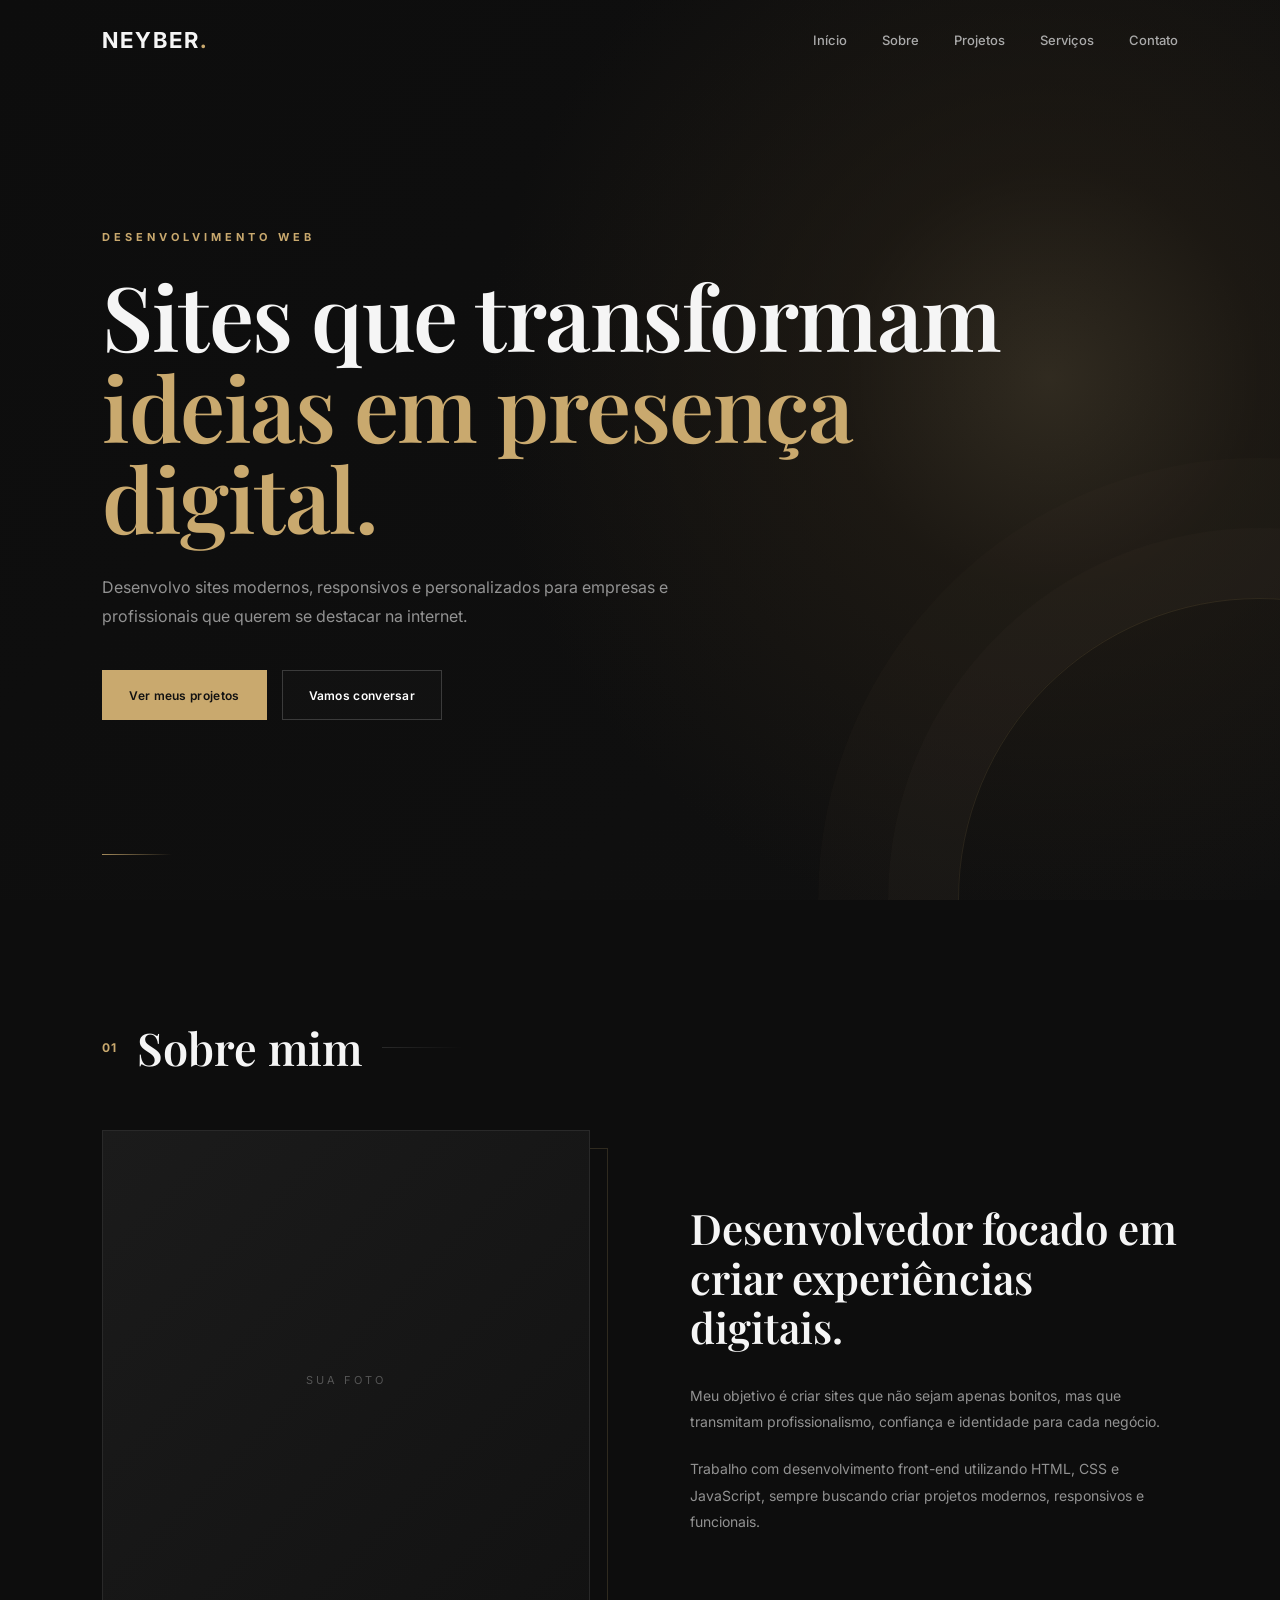
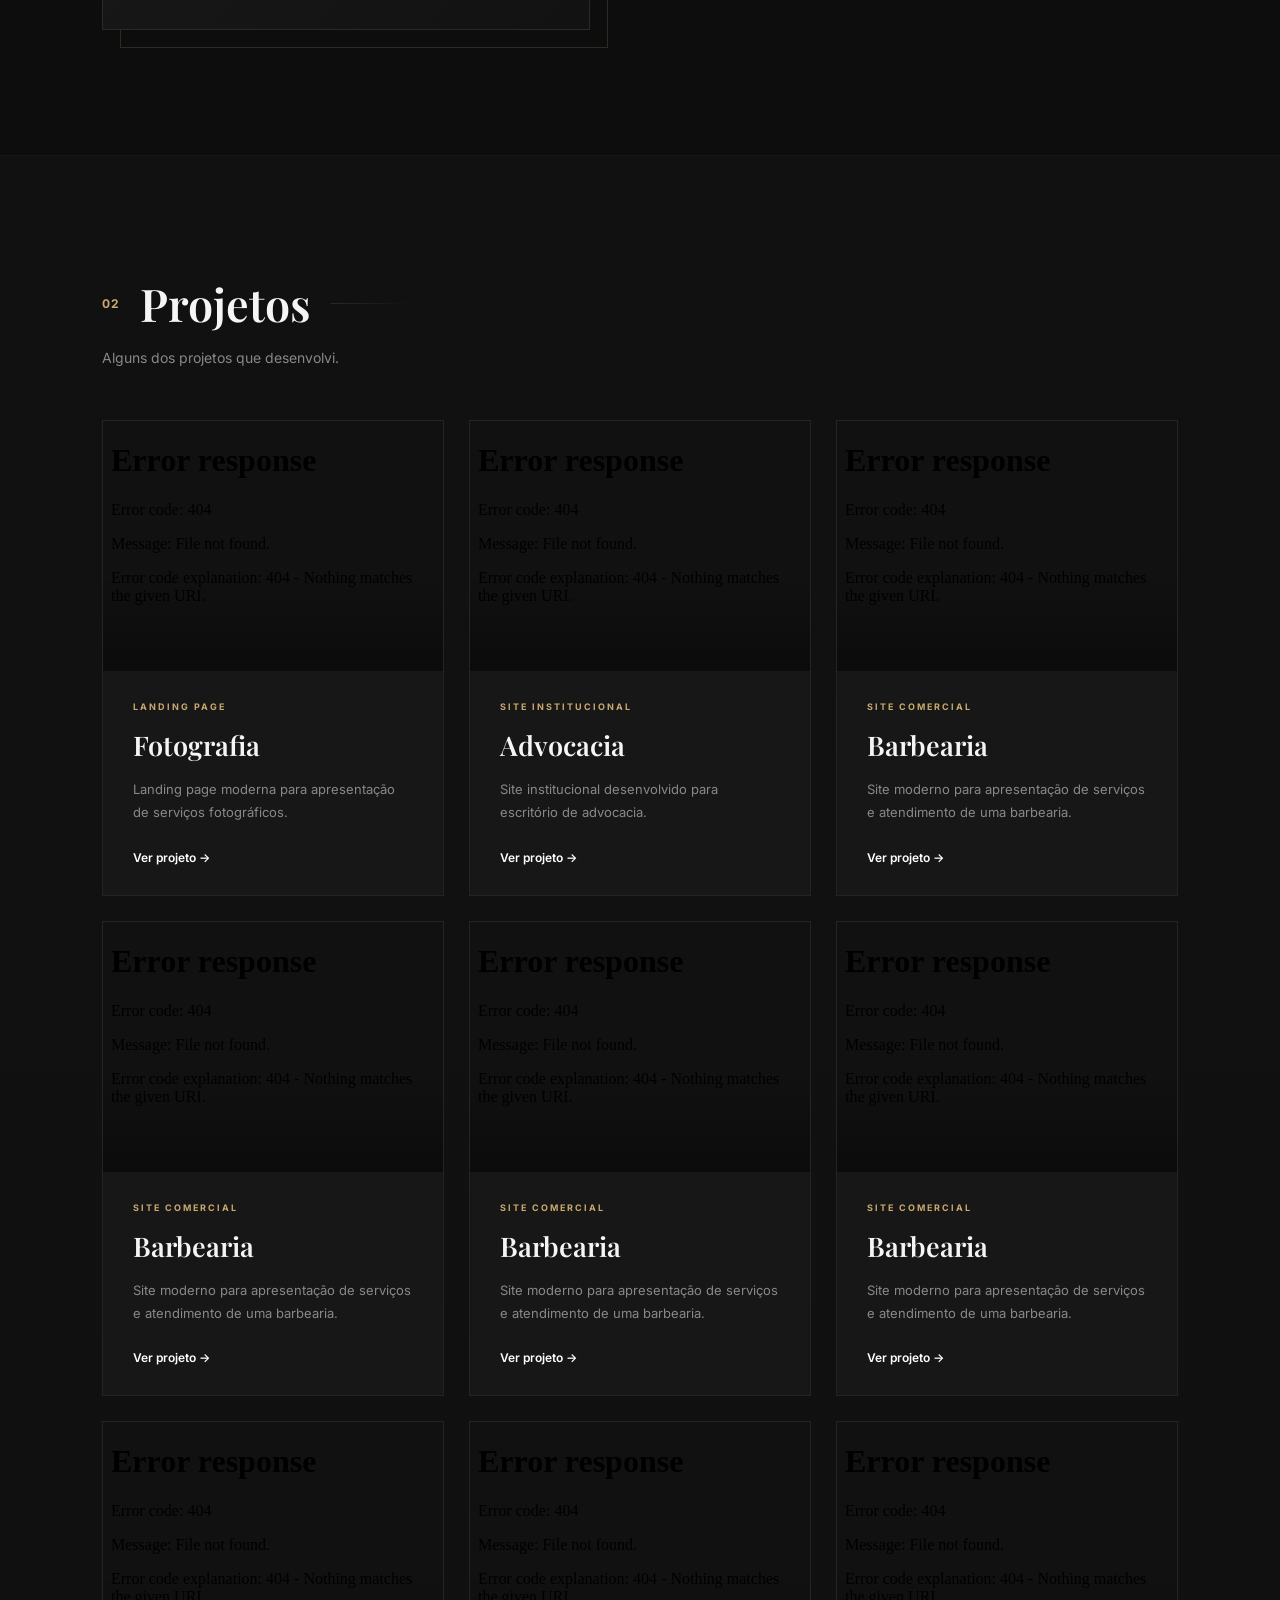
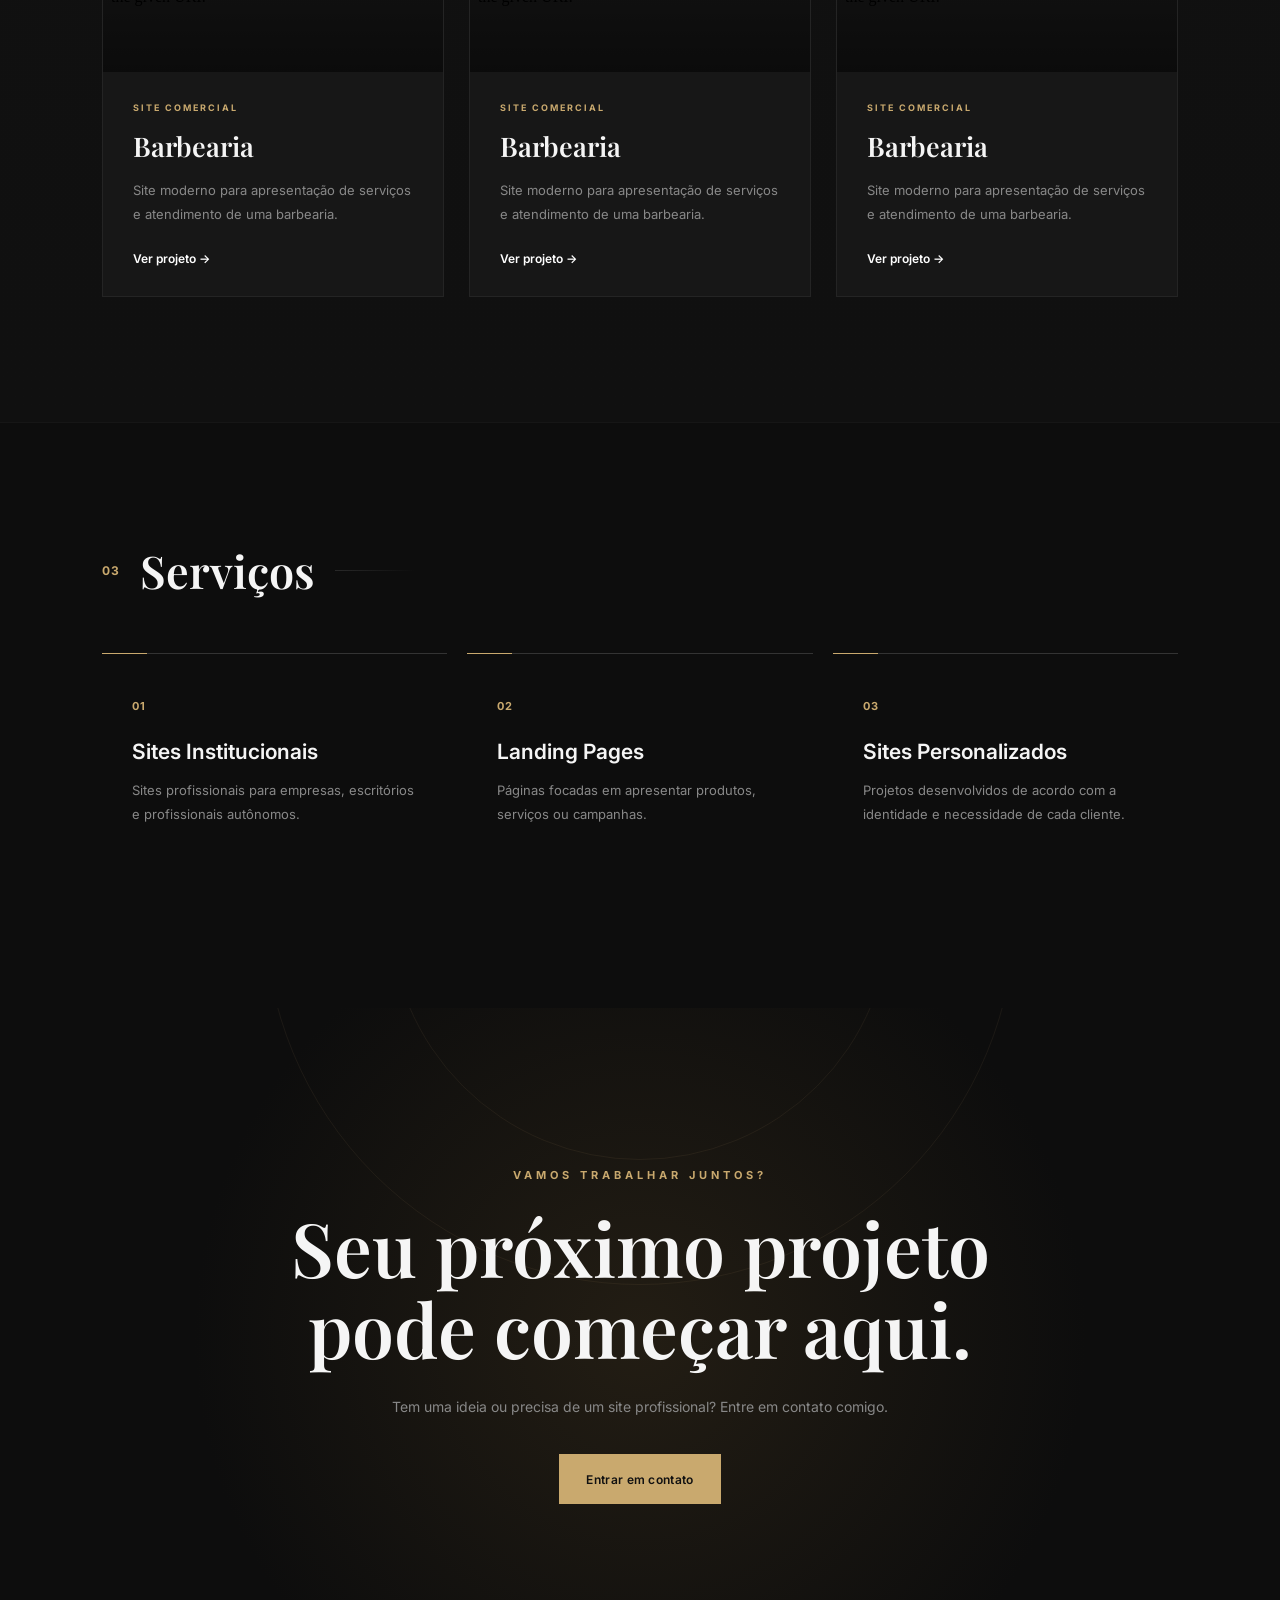
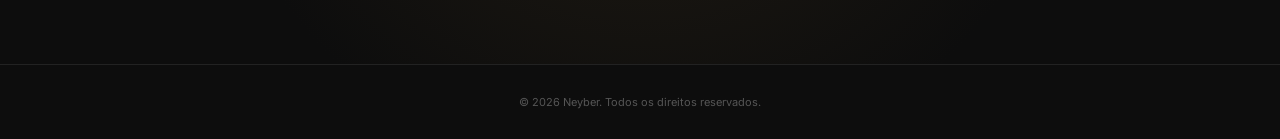
==== index.html @ 9027079f "Add files via upload" ====
<!DOCTYPE html>
<html lang="pt-BR">

<head>
    <meta charset="UTF-8">
    <meta name="viewport" content="width=device-width, initial-scale=1.0">

    <title>Neyber | Desenvolvimento Web</title>

    <link rel="stylesheet" href="style.css">
</head>

<body>

    <!-- HEADER -->
    <header>
        <div class="logo">
            NEYBER<span>.</span>
        </div>

        <nav>
            <a href="#inicio">Início</a>
            <a href="#sobre">Sobre</a>
            <a href="#projetos">Projetos</a>
            <a href="#servicos">Serviços</a>
            <a href="#contato">Contato</a>
        </nav>
    </header>


    <!-- HERO -->
    <section id="inicio" class="hero">

        <div class="hero-content">

            <p class="tag">DESENVOLVIMENTO WEB</p>

            <h1>
                Sites que transformam
                <span>ideias em presença digital.</span>
            </h1>

            <p class="description">
                Desenvolvo sites modernos, responsivos e personalizados
                para empresas e profissionais que querem se destacar na internet.
            </p>

            <div class="hero-buttons">
                <a href="#projetos" class="btn primary">
                    Ver meus projetos
                </a>

                <a href="#contato" class="btn secondary">
                    Vamos conversar
                </a>
            </div>

        </div>

    </section>


    <!-- SOBRE -->
    <section id="sobre" class="section">

        <div class="section-title">
            <span>01</span>
            <h2>Sobre mim</h2>
        </div>

        <div class="about">

            <div class="about-image">
                <div class="image-placeholder">
                    SUA FOTO
                </div>
            </div>

            <div class="about-content">

                <h3>
                    Desenvolvedor focado em criar
                    experiências digitais.
                </h3>

                <p>
                    Meu objetivo é criar sites que não sejam apenas bonitos,
                    mas que transmitam profissionalismo, confiança e identidade
                    para cada negócio.
                </p>

                <p>
                    Trabalho com desenvolvimento front-end utilizando
                    HTML, CSS e JavaScript, sempre buscando criar projetos
                    modernos, responsivos e funcionais.
                </p>

            </div>

        </div>

    </section>


    <!-- PROJETOS -->
    <section id="projetos" class="section projects-section">

        <div class="section-title">
            <span>02</span>
            <h2>Projetos</h2>
        </div>

        <p class="section-description">
            Alguns dos projetos que desenvolvi.
        </p>

        <div class="projects">

            <article class="project-card">

                <div class="project-image">
                    <iframe src="Modelos/Fotografia - Basico (com video)/index.html" width="100%" height="100%"
                        frameborder="0"></iframe>
                </div>

                <div class="project-info">
                    <span>LANDING PAGE</span>

                    <h3>Fotografia</h3>

                    <p>
                        Landing page moderna para apresentação
                        de serviços fotográficos.
                    </p>

                    <a href="Modelos/Fotografia - Basico (com video)/index.html" target="_blank" class="project-link">
                        Ver projeto →
                    </a>
                </div>

            </article>


            <article class="project-card">

                <div class="project-image">
                    <iframe src="Projetos/BBS Advocacia/index.html" width="100%" height="100%" frameborder="0"></iframe>
                </div>

                <div class="project-info">
                    <span>SITE INSTITUCIONAL</span>

                    <h3>Advocacia</h3>

                    <p>
                        Site institucional desenvolvido para
                        escritório de advocacia.
                    </p>

                    <a href="Projetos/BBS Advocacia/index.html" target="_blank" class="project-link">
                        Ver projeto →
                    </a>
                </div>

            </article>


            <article class="project-card">

                <div class="project-image">
                    <iframe src="Modelos/Barbearia Fila - Avancado/index.html" width="100%" height="100%"
                        frameborder="0"></iframe>
                </div>

                <div class="project-info">
                    <span>SITE COMERCIAL</span>

                    <h3>Barbearia</h3>

                    <p>
                        Site moderno para apresentação de serviços
                        e atendimento de uma barbearia.
                    </p>

                    <a href="Modelos/Barbearia Fila - Avancado/index.html" target="_blank" class="project-link">
                        Ver projeto →
                    </a>
                </div>

            </article>

            <article class="project-card">

                <div class="project-image">
                    <iframe src="Modelos/Barbearia Fila - Avancado/index.html" width="100%" height="100%"
                        frameborder="0"></iframe>
                </div>

                <div class="project-info">
                    <span>SITE COMERCIAL</span>

                    <h3>Barbearia</h3>

                    <p>
                        Site moderno para apresentação de serviços
                        e atendimento de uma barbearia.
                    </p>

                    <a href="Modelos/Barbearia Fila - Avancado/index.html" target="_blank" class="project-link">
                        Ver projeto →
                    </a>
                </div>

            </article>

            <article class="project-card">

                <div class="project-image">
                    <iframe src="Modelos/Barbearia Fila - Avancado/index.html" width="100%" height="100%"
                        frameborder="0"></iframe>
                </div>

                <div class="project-info">
                    <span>SITE COMERCIAL</span>

                    <h3>Barbearia</h3>

                    <p>
                        Site moderno para apresentação de serviços
                        e atendimento de uma barbearia.
                    </p>

                    <a href="Modelos/Barbearia Fila - Avancado/index.html" target="_blank" class="project-link">
                        Ver projeto →
                    </a>
                </div>

            </article>

            <article class="project-card">

                <div class="project-image">
                    <iframe src="Modelos/Barbearia Fila - Avancado/index.html" width="100%" height="100%"
                        frameborder="0"></iframe>
                </div>

                <div class="project-info">
                    <span>SITE COMERCIAL</span>

                    <h3>Barbearia</h3>

                    <p>
                        Site moderno para apresentação de serviços
                        e atendimento de uma barbearia.
                    </p>

                    <a href="Modelos/Barbearia Fila - Avancado/index.html" target="_blank" class="project-link">
                        Ver projeto →
                    </a>
                </div>

            </article>

            <article class="project-card">

                <div class="project-image">
                    <iframe src="Modelos/Barbearia Fila - Avancado/index.html" width="100%" height="100%"
                        frameborder="0"></iframe>
                </div>

                <div class="project-info">
                    <span>SITE COMERCIAL</span>

                    <h3>Barbearia</h3>

                    <p>
                        Site moderno para apresentação de serviços
                        e atendimento de uma barbearia.
                    </p>

                    <a href="Modelos/Barbearia Fila - Avancado/index.html" target="_blank" class="project-link">
                        Ver projeto →
                    </a>
                </div>

            </article>
            
            <article class="project-card">

                <div class="project-image">
                    <iframe src="Modelos/Barbearia Fila - Avancado/index.html" width="100%" height="100%"
                        frameborder="0"></iframe>
                </div>

                <div class="project-info">
                    <span>SITE COMERCIAL</span>

                    <h3>Barbearia</h3>

                    <p>
                        Site moderno para apresentação de serviços
                        e atendimento de uma barbearia.
                    </p>

                    <a href="Modelos/Barbearia Fila - Avancado/index.html" target="_blank" class="project-link">
                        Ver projeto →
                    </a>
                </div>

            </article>

            <article class="project-card">

                <div class="project-image">
                    <iframe src="Modelos/Barbearia Fila - Avancado/index.html" width="100%" height="100%"
                        frameborder="0"></iframe>
                </div>

                <div class="project-info">
                    <span>SITE COMERCIAL</span>

                    <h3>Barbearia</h3>

                    <p>
                        Site moderno para apresentação de serviços
                        e atendimento de uma barbearia.
                    </p>

                    <a href="Modelos/Barbearia Fila - Avancado/index.html" target="_blank" class="project-link">
                        Ver projeto →
                    </a>
                </div>

            </article>

        </div>

    </section>


    <!-- SERVIÇOS -->
    <section id="servicos" class="section">

        <div class="section-title">
            <span>03</span>
            <h2>Serviços</h2>
        </div>

        <div class="services">

            <div class="service">
                <span>01</span>
                <h3>Sites Institucionais</h3>
                <p>
                    Sites profissionais para empresas,
                    escritórios e profissionais autônomos.
                </p>
            </div>

            <div class="service">
                <span>02</span>
                <h3>Landing Pages</h3>
                <p>
                    Páginas focadas em apresentar produtos,
                    serviços ou campanhas.
                </p>
            </div>

            <div class="service">
                <span>03</span>
                <h3>Sites Personalizados</h3>
                <p>
                    Projetos desenvolvidos de acordo com
                    a identidade e necessidade de cada cliente.
                </p>
            </div>

        </div>

    </section>


    <!-- CONTATO -->
    <section id="contato" class="contact">

        <p class="tag">VAMOS TRABALHAR JUNTOS?</p>

        <h2>
            Seu próximo projeto
            pode começar aqui.
        </h2>

        <p>
            Tem uma ideia ou precisa de um site profissional?
            Entre em contato comigo.
        </p>

        <a href="#" class="btn primary">
            Entrar em contato
        </a>

    </section>


    <!-- FOOTER -->
    <footer>

        <p>
            © 2026 Neyber. Todos os direitos reservados.
        </p>

    </footer>

</body>

</html>
---- style.css ----
@import url('https://fonts.googleapis.com/css2?family=Inter:wght@400;500;600;700&family=Playfair+Display:wght@500;600;700&display=swap');

/* =========================
   RESET
========================= */

* {
    margin: 0;
    padding: 0;
    box-sizing: border-box;
}

:root {
    --bg: #0d0d0d;
    --bg-soft: #111111;
    --card: #171717;
    --card-hover: #1b1b1b;
    --line: #292929;
    --line-soft: #222;
    --text: #f5f5f5;
    --muted: #929292;
    --muted-dark: #606060;
    --gold: #c9a96e;
    --gold-light: #dfc38e;
}

html {
    scroll-behavior: smooth;
    scroll-padding-top: 80px;
}

body {
    background: var(--bg);
    color: var(--text);
    font-family: 'Inter', sans-serif;
    overflow-x: hidden;
    overflow-y: scroll;
    scrollbar-width: none;
}

body::-webkit-scrollbar {
    display: none;
}

a {
    color: inherit;
}

::selection {
    background: var(--gold);
    color: #111;
}

/* =========================
   HEADER
========================= */

header {
    width: 100%;
    height: 80px;
    padding: 0 8%;

    display: flex;
    align-items: center;
    justify-content: space-between;

    position: absolute;
    top: 0;
    left: 0;

    z-index: 10;
}

.logo {
    font-size: 22px;
    font-weight: 700;
    letter-spacing: 2px;
    transition: .3s ease;
}

.logo span {
    color: var(--gold);
}

.logo:hover {
    letter-spacing: 3px;
}

nav {
    display: flex;
    align-items: center;
    gap: 35px;
}

nav a {
    position: relative;

    color: #aaa;
    text-decoration: none;

    font-size: 13px;
    font-weight: 500;

    transition: color .3s ease;
}

nav a::after {
    content: "";

    position: absolute;
    left: 0;
    bottom: -8px;

    width: 0;
    height: 1px;

    background: var(--gold);

    transition: width .3s ease;
}

nav a:hover {
    color: #fff;
}

nav a:hover::after {
    width: 100%;
}

/* =========================
   HERO
========================= */

.hero {
    min-height: 100vh;
    padding: 150px 8% 100px;

    display: flex;
    align-items: center;

    position: relative;
    overflow: hidden;

    background:
        radial-gradient(
            circle at 82% 42%,
            rgba(201, 169, 110, .18) 0%,
            rgba(39, 32, 22, .55) 18%,
            transparent 48%
        ),
        linear-gradient(135deg, #0d0d0d 0%, #101010 100%);
}

.hero::before {
    content: "";

    position: absolute;
    width: 600px;
    height: 600px;

    right: -280px;
    bottom: -300px;

    border: 1px solid rgba(201, 169, 110, .12);
    border-radius: 50%;

    box-shadow:
        0 0 0 70px rgba(201, 169, 110, .025),
        0 0 0 140px rgba(201, 169, 110, .018);
}

.hero::after {
    content: "";

    position: absolute;
    left: 8%;
    bottom: 45px;

    width: 70px;
    height: 1px;

    background: linear-gradient(
        90deg,
        var(--gold),
        transparent
    );

    opacity: .8;
}

.hero-content {
    max-width: 900px;
    position: relative;
    z-index: 1;
    animation: heroIn .9s ease both;
}

@keyframes heroIn {
    from {
        opacity: 0;
        transform: translateY(25px);
    }

    to {
        opacity: 1;
        transform: translateY(0);
    }
}

.tag {
    color: var(--gold);

    font-size: 11px;
    font-weight: 700;
    letter-spacing: 4px;

    margin-bottom: 25px;
}

.hero h1 {
    max-width: 950px;

    font-family: 'Playfair Display', serif;
    font-size: clamp(50px, 7vw, 90px);
    font-weight: 600;
    line-height: 1.02;

    letter-spacing: -1.5px;

    margin-bottom: 30px;
}

.hero h1 span {
    display: block;
    color: var(--gold);
}

.description {
    max-width: 600px;

    color: var(--muted);

    font-size: 16px;
    line-height: 1.8;

    margin-bottom: 40px;
}

/* =========================
   BUTTONS
========================= */

.hero-buttons {
    display: flex;
    align-items: center;
    gap: 15px;
}

.btn {
    display: inline-flex;
    align-items: center;
    justify-content: center;

    min-height: 50px;
    padding: 15px 26px;

    text-decoration: none;

    font-size: 12px;
    font-weight: 600;
    letter-spacing: .3px;

    border: 1px solid transparent;

    transition:
        transform .3s ease,
        background .3s ease,
        border-color .3s ease,
        color .3s ease,
        box-shadow .3s ease;
}

.primary {
    background: var(--gold);
    color: #111;
}

.primary:hover {
    background: var(--gold-light);
    transform: translateY(-3px);
    box-shadow: 0 12px 30px rgba(201, 169, 110, .15);
}

.secondary {
    border-color: #3b3b3b;
    color: #fff;
    background: rgba(255, 255, 255, .015);
}

.secondary:hover {
    border-color: var(--gold);
    color: var(--gold);
    transform: translateY(-3px);
}

/* =========================
   SECTIONS
========================= */

.section {
    padding: 125px 8%;
}

.section-title {
    display: flex;
    align-items: center;
    gap: 20px;

    margin-bottom: 60px;
}

.section-title span {
    color: var(--gold);

    font-size: 12px;
    font-weight: 700;
    letter-spacing: 1px;
}

.section-title h2 {
    font-family: 'Playfair Display', serif;
    font-size: 45px;
    font-weight: 600;
    line-height: 1;
}

.section-title::after {
    content: "";

    width: 80px;
    height: 1px;

    background: linear-gradient(
        90deg,
        var(--line),
        transparent
    );
}

.section-description {
    color: #888;
    max-width: 550px;

    margin-top: -40px;
    margin-bottom: 50px;

    font-size: 14px;
    line-height: 1.7;
}

/* =========================
   ABOUT
========================= */

.about {
    display: grid;
    grid-template-columns: minmax(280px, 1fr) minmax(300px, 1fr);

    gap: clamp(50px, 8vw, 100px);

    align-items: center;
}

.about-image {
    height: 500px;
    position: relative;
}

.about-image::before {
    content: "";

    position: absolute;
    inset: 18px -18px -18px 18px;

    border: 1px solid var(--gold);
    opacity: .18;

    z-index: 0;
}

.image-placeholder {
    width: 100%;
    height: 100%;

    display: flex;
    align-items: center;
    justify-content: center;

    position: relative;
    z-index: 1;

    background:
        linear-gradient(
            135deg,
            #1b1b1b,
            #121212
        );

    color: #555;

    border: 1px solid var(--line);

    font-size: 11px;
    letter-spacing: 3px;

    transition: .4s ease;
}

.about-image:hover .image-placeholder {
    transform: translate(-5px, -5px);
    border-color: rgba(201, 169, 110, .45);
}

.about-content {
    max-width: 600px;
}

.about-content h3 {
    font-family: 'Playfair Display', serif;

    font-size: clamp(32px, 4vw, 42px);
    font-weight: 600;
    line-height: 1.18;

    margin-bottom: 30px;
}

.about-content p {
    color: var(--muted);

    font-size: 14px;
    line-height: 1.9;

    margin-bottom: 20px;
}

/* =========================
   PROJECTS
========================= */

.projects-section {
    background:
        linear-gradient(
            180deg,
            #111 0%,
            #101010 100%
        );

    border-top: 1px solid rgba(255,255,255,.02);
    border-bottom: 1px solid rgba(255,255,255,.02);
}

.projects {
    display: grid;
    grid-template-columns: repeat(3, minmax(0, 1fr));
    gap: 25px;
}

.project-card {
    min-width: 0;

    display: flex;
    flex-direction: column;

    background: var(--card);

    border: 1px solid #242424;

    overflow: hidden;

    transition:
        transform .4s ease,
        border-color .4s ease,
        box-shadow .4s ease,
        background .4s ease;
}

.project-card:hover {
    transform: translateY(-9px);
    background: var(--card-hover);

    border-color: rgba(201, 169, 110, .65);

    box-shadow:
        0 20px 50px rgba(0,0,0,.25),
        0 0 0 1px rgba(201, 169, 110, .04);
}

.project-image {
    height: 250px;

    display: flex;
    align-items: center;
    justify-content: center;

    position: relative;
    overflow: hidden;

    background: #202020;

    color: #555;
}

.project-image::after {
    content: "";

    position: absolute;
    inset: 0;

    background: linear-gradient(
        180deg,
        transparent 60%,
        rgba(0,0,0,.35)
    );

    pointer-events: none;
}

.project-image iframe {
    width: 100%;
    height: 100%;

    display: block;

    border: 0;

    background: #111;
}

.project-info {
    padding: 30px;

    display: flex;
    flex-direction: column;
    flex: 1;
}

.project-info span {
    color: var(--gold);

    font-size: 9px;
    font-weight: 700;
    letter-spacing: 2px;
}

.project-info h3 {
    font-family: 'Playfair Display', serif;

    font-size: 27px;
    font-weight: 600;

    margin: 15px 0;
}

.project-info p {
    color: #888;

    font-size: 13px;
    line-height: 1.8;

    margin-bottom: 25px;
}

.project-link {
    width: fit-content;

    margin-top: auto;

    color: #fff;

    text-decoration: none;

    font-size: 12px;
    font-weight: 600;

    position: relative;

    transition: color .3s ease;
}

.project-link::after {
    content: "";

    position: absolute;
    left: 0;
    bottom: -5px;

    width: 0;
    height: 1px;

    background: var(--gold);

    transition: width .3s ease;
}

.project-link:hover {
    color: var(--gold);
}

.project-link:hover::after {
    width: 100%;
}

/* =========================
   SERVICES
========================= */

.services {
    display: grid;
    grid-template-columns: repeat(3, minmax(0, 1fr));
    gap: 20px;
}

.service {
    min-height: 230px;

    padding: 40px 30px;

    position: relative;

    border-top: 1px solid #333;
    border-bottom: 1px solid transparent;

    transition:
        border-color .3s ease,
        background .3s ease,
        transform .3s ease;
}

.service::before {
    content: "";

    position: absolute;
    top: -1px;
    left: 0;

    width: 45px;
    height: 1px;

    background: var(--gold);

    transition: width .4s ease;
}

.service:hover {
    background: rgba(255,255,255,.015);
    border-color: #292929;
    transform: translateY(-5px);
}

.service:hover::before {
    width: 100%;
}

.service span {
    color: var(--gold);

    font-size: 11px;
    font-weight: 700;
    letter-spacing: 1px;
}

.service h3 {
    font-size: 21px;
    font-weight: 600;

    margin: 25px 0 15px;
}

.service p {
    max-width: 320px;

    color: #888;

    font-size: 13px;
    line-height: 1.8;
}

/* =========================
   CONTACT
========================= */

.contact {
    padding: 160px 8%;

    text-align: center;

    position: relative;
    overflow: hidden;

    background:
        radial-gradient(
            circle at center,
            rgba(36, 30, 20, .95),
            #0d0d0d 62%
        );
}

.contact::before,
.contact::after {
    content: "";

    position: absolute;

    border: 1px solid rgba(201,169,110,.08);
    border-radius: 50%;

    pointer-events: none;
}

.contact::before {
    width: 500px;
    height: 500px;

    top: -350px;
    left: 50%;

    transform: translateX(-50%);
}

.contact::after {
    width: 750px;
    height: 750px;

    top: -475px;
    left: 50%;

    transform: translateX(-50%);
}

.contact > * {
    position: relative;
    z-index: 1;
}

.contact h2 {
    max-width: 800px;

    margin: 0 auto 25px;

    font-family: 'Playfair Display', serif;

    font-size: clamp(45px, 6vw, 75px);
    font-weight: 600;

    line-height: 1.08;
}

.contact p:not(.tag) {
    max-width: 520px;

    color: #888;

    margin: 0 auto 35px;

    font-size: 14px;
    line-height: 1.8;
}

/* =========================
   FOOTER
========================= */

footer {
    padding: 30px 8%;

    border-top: 1px solid #222;

    color: #555;

    font-size: 11px;

    text-align: center;
}

/* =========================
   RESPONSIVE — TABLET
========================= */

@media (max-width: 1100px) {

    header {
        padding: 0 6%;
    }

    .hero,
    .section,
    .contact {
        padding-left: 6%;
        padding-right: 6%;
    }

    .projects,
    .services {
        grid-template-columns: repeat(2, minmax(0, 1fr));
    }

    .project-card:last-child {
        grid-column: 1 / -1;
        max-width: calc(50% - 10px);
    }

    .about {
        gap: 50px;
    }

}

/* =========================
   RESPONSIVE — TABLET SMALL
========================= */

@media (max-width: 800px) {

    header {
        height: 72px;
        padding: 0 5%;
    }

    nav {
        gap: 18px;
    }

    nav a {
        font-size: 12px;
    }

    .hero {
        min-height: 100svh;
        padding: 130px 5% 90px;
    }

    .hero h1 {
        font-size: clamp(46px, 9vw, 70px);
    }

    .section {
        padding: 90px 5%;
    }

    .section-title {
        margin-bottom: 45px;
    }

    .section-title h2 {
        font-size: 40px;
    }

    .about {
        grid-template-columns: 1fr;
        gap: 65px;
    }

    .about-image {
        height: min(500px, 75vw);
    }

    .about-content {
        max-width: 100%;
    }

    .projects,
    .services {
        grid-template-columns: 1fr;
    }

    .project-card:last-child {
        grid-column: auto;
        max-width: none;
    }

    .contact {
        padding: 120px 5%;
    }

}

/* =========================
   RESPONSIVE — MOBILE
========================= */

@media (max-width: 600px) {

    html {
        scroll-padding-top: 20px;
    }

    header {
        height: 70px;
        padding: 0 5%;
    }

    .logo {
        font-size: 19px;
    }

    nav {
        display: none;
    }

    .hero {
        padding: 120px 5% 80px;
        align-items: center;
    }

    .hero::after {
        left: 5%;
        bottom: 30px;
    }

    .hero h1 {
        font-size: clamp(42px, 12vw, 58px);
        letter-spacing: -1px;
    }

    .description {
        font-size: 14px;
        line-height: 1.75;
    }

    .hero-buttons {
        width: 100%;
        flex-direction: column;
        align-items: stretch;
        gap: 12px;
    }

    .btn {
        width: 100%;
        text-align: center;
    }

    .section {
        padding: 80px 5%;
    }

    .section-title {
        gap: 14px;
        margin-bottom: 40px;
    }

    .section-title h2 {
        font-size: 34px;
    }

    .section-title::after {
        width: 35px;
    }

    .section-description {
        margin-top: -20px;
        margin-bottom: 35px;
    }

    .about {
        gap: 50px;
    }

    .about-image {
        height: 350px;
    }

    .about-image::before {
        inset: 10px -10px -10px 10px;
    }

    .about-content h3 {
        font-size: 32px;
    }

    .about-content p {
        font-size: 13px;
        line-height: 1.8;
    }

    .projects {
        gap: 18px;
    }

    .project-image {
        height: 220px;
    }

    .project-info {
        padding: 25px;
    }

    .project-info h3 {
        font-size: 25px;
    }

    .service {
        min-height: auto;
        padding: 30px 25px;
    }

    .service h3 {
        font-size: 20px;
        margin-top: 20px;
    }

    .contact {
        padding: 100px 5%;
    }

    .contact h2 {
        font-size: clamp(40px, 12vw, 55px);
    }

    .contact p:not(.tag) {
        font-size: 13px;
    }

    footer {
        padding: 25px 5%;
    }

}

/* =========================
   VERY SMALL DEVICES
========================= */

@media (max-width: 380px) {

    .hero {
        padding-top: 105px;
    }

    .hero h1 {
        font-size: 39px;
    }

    .tag {
        font-size: 9px;
        letter-spacing: 3px;
    }

    .section-title h2 {
        font-size: 31px;
    }

    .about-image {
        height: 300px;
    }

}

/* =========================
   ACCESSIBILITY
========================= */

@media (prefers-reduced-motion: reduce) {

    html {
        scroll-behavior: auto;
    }

    *,
    *::before,
    *::after {
        animation-duration: .01ms !important;
        animation-iteration-count: 1 !important;
        transition-duration: .01ms !important;
    }

}
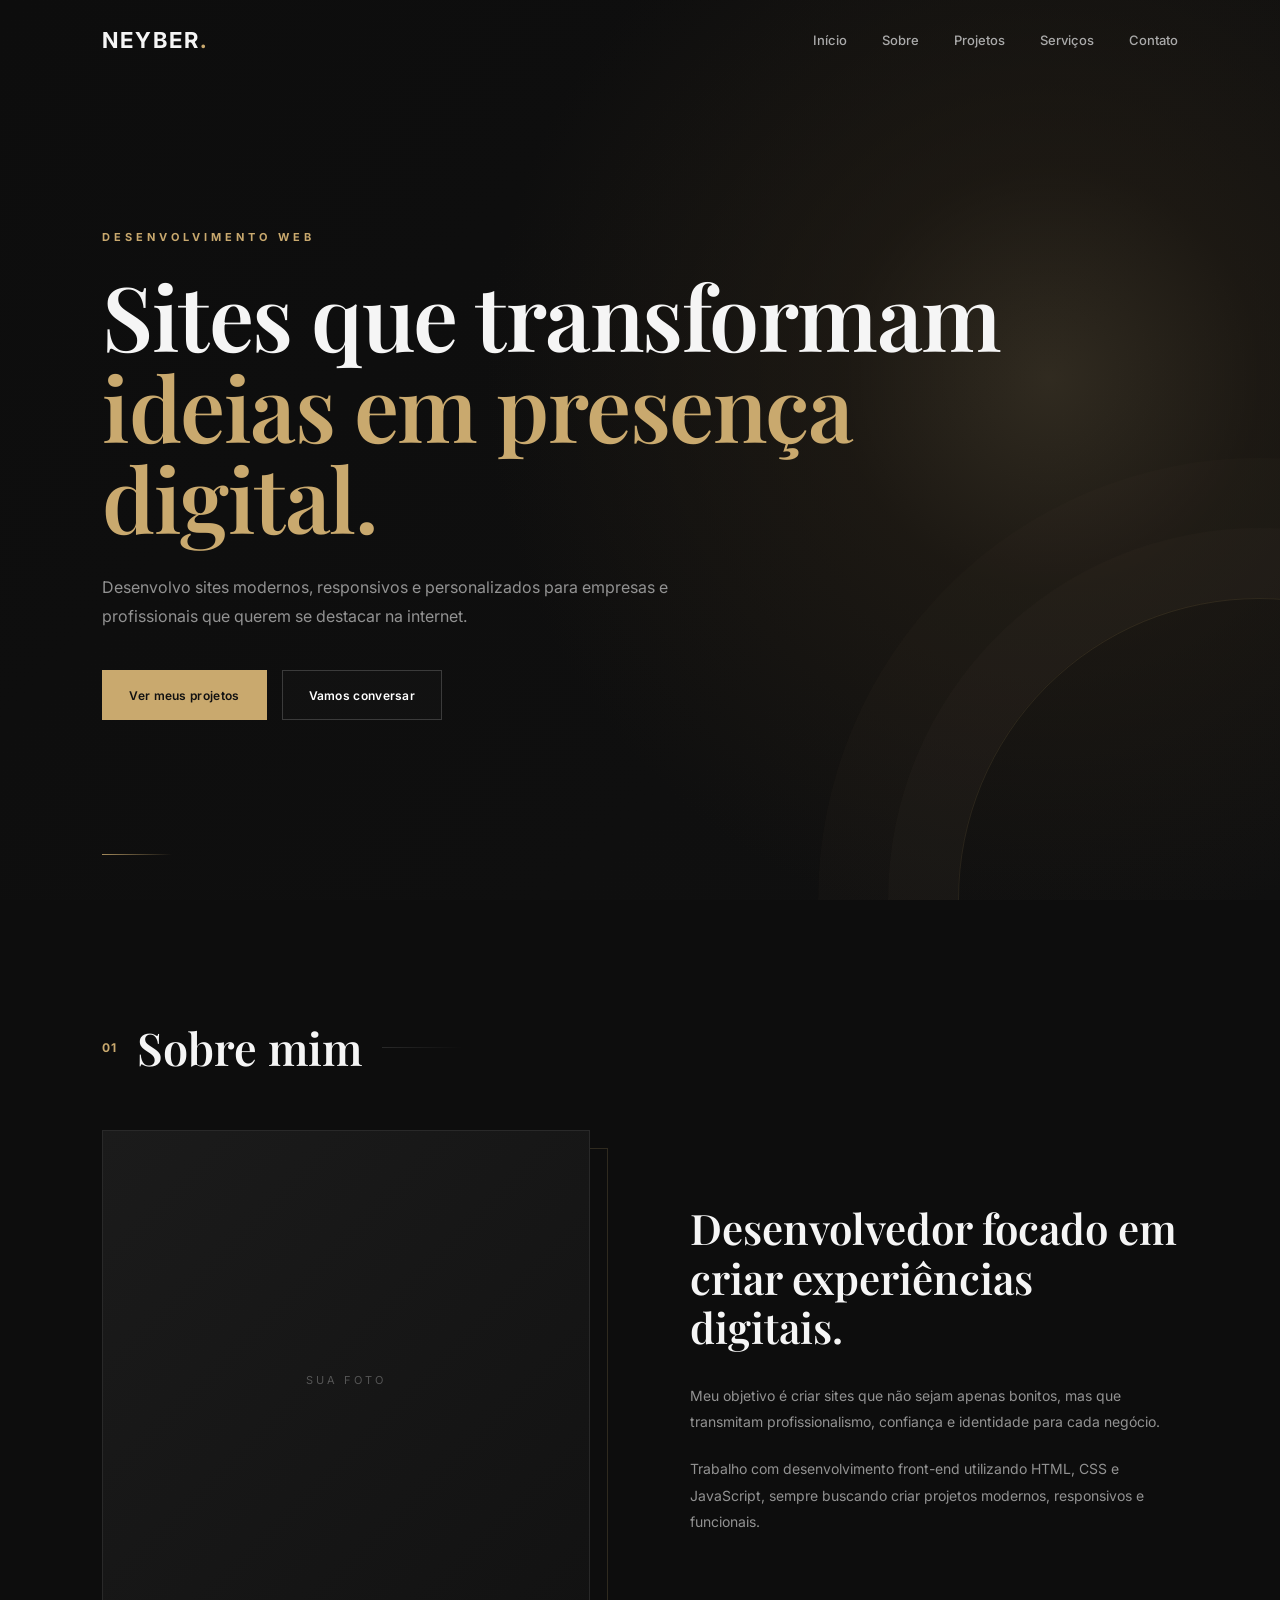
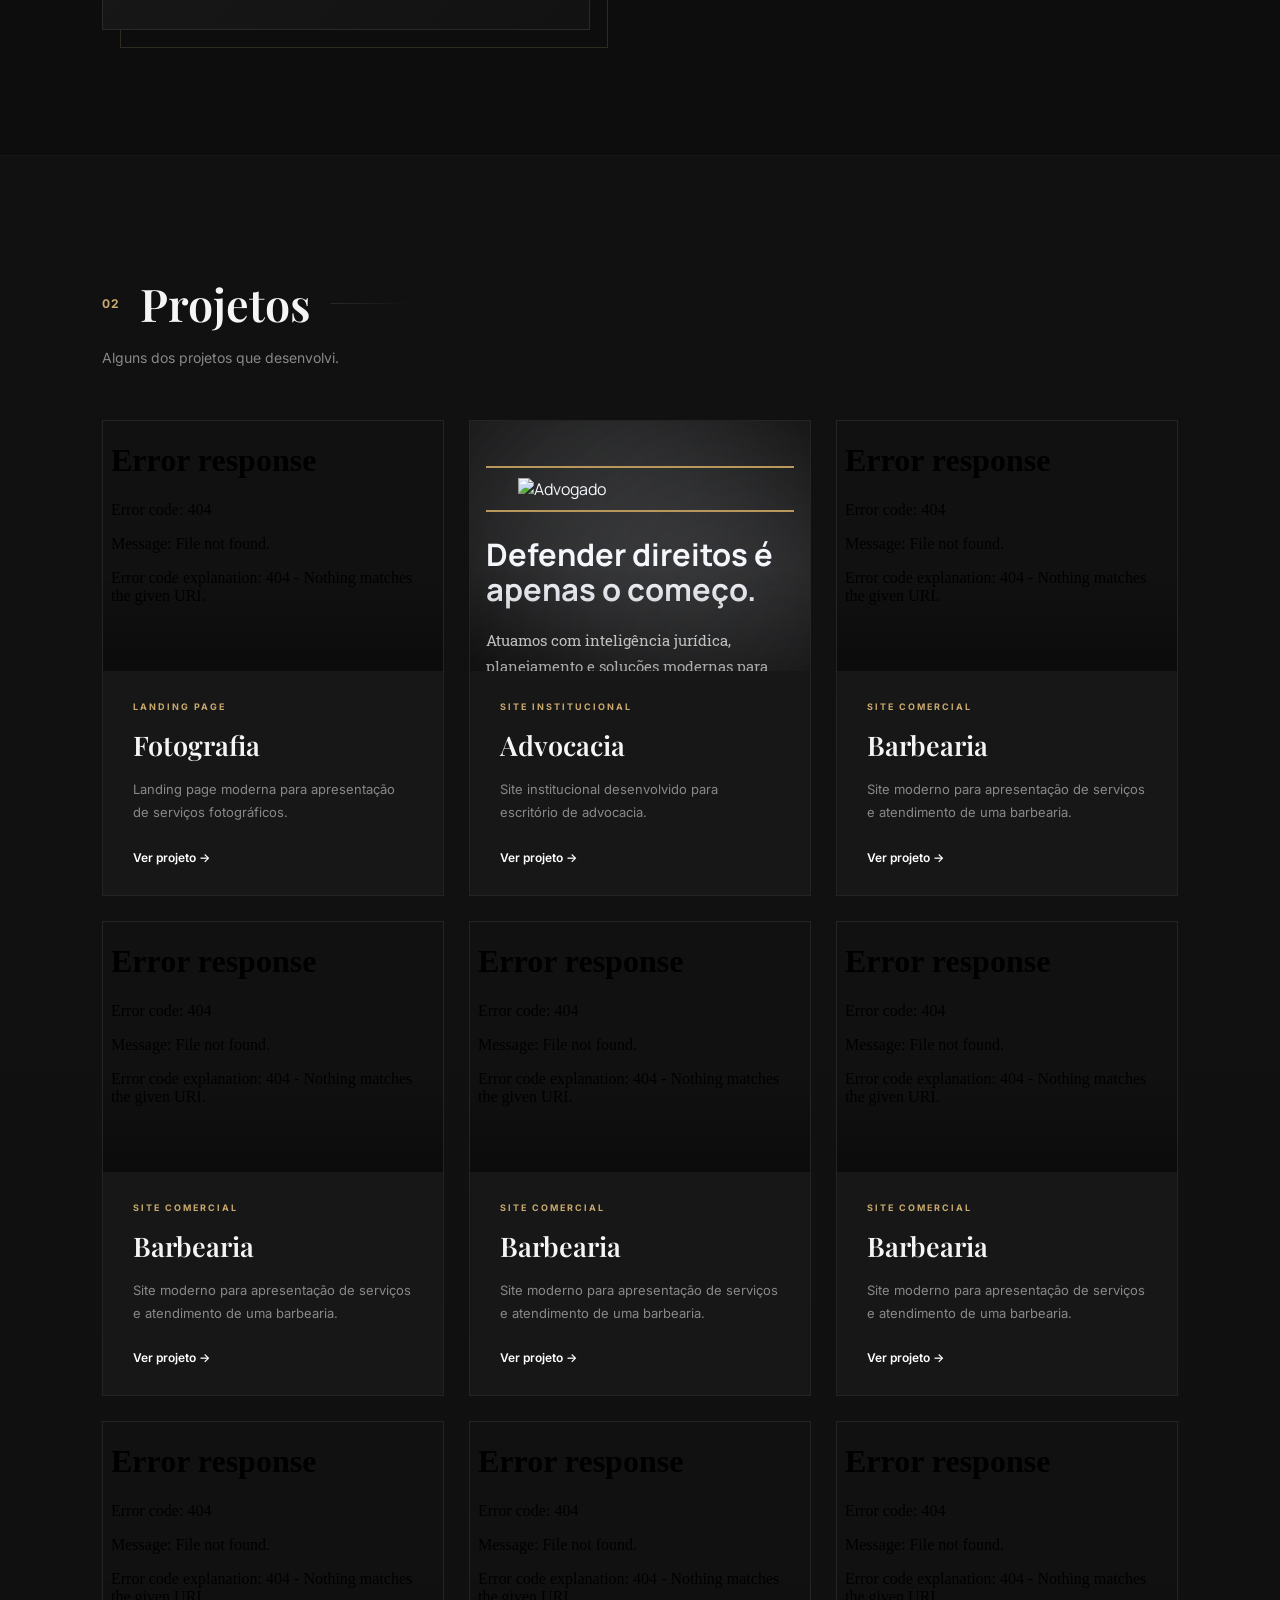
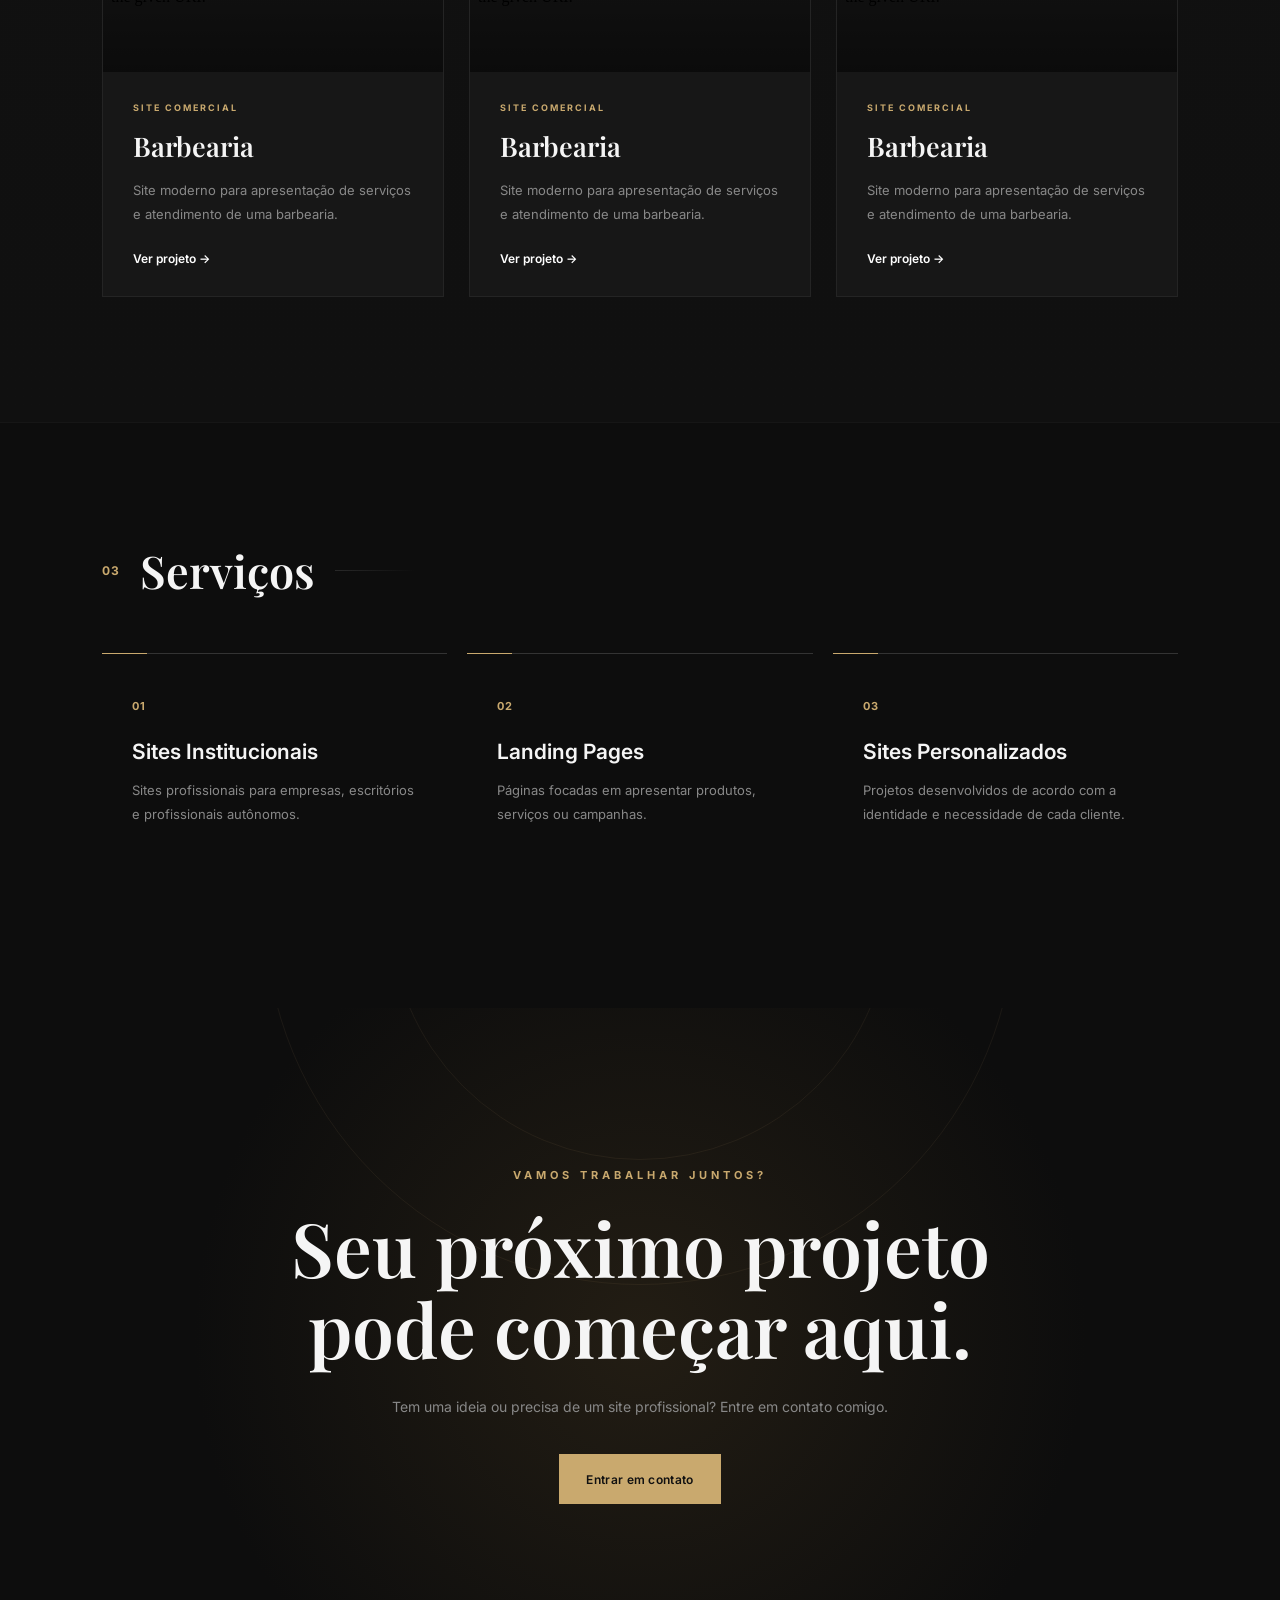
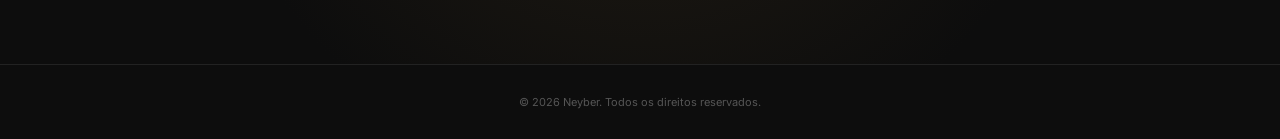
==== commit ae1f699d: "Update index.html" ====
--- a/index.html
+++ b/index.html
@@ -133,7 +133,7 @@
                         de serviços fotográficos.
                     </p>
 
-                    <a href="Modelos/Fotografia - Basico (com video)/index.html" target="_blank" class="project-link">
+                    <a href="Projetos/Marcos Fotografia/index.html" target="_blank" class="project-link">
                         Ver projeto →
                     </a>
                 </div>
@@ -413,4 +413,4 @@
 
 </body>
 
-</html>+</html>
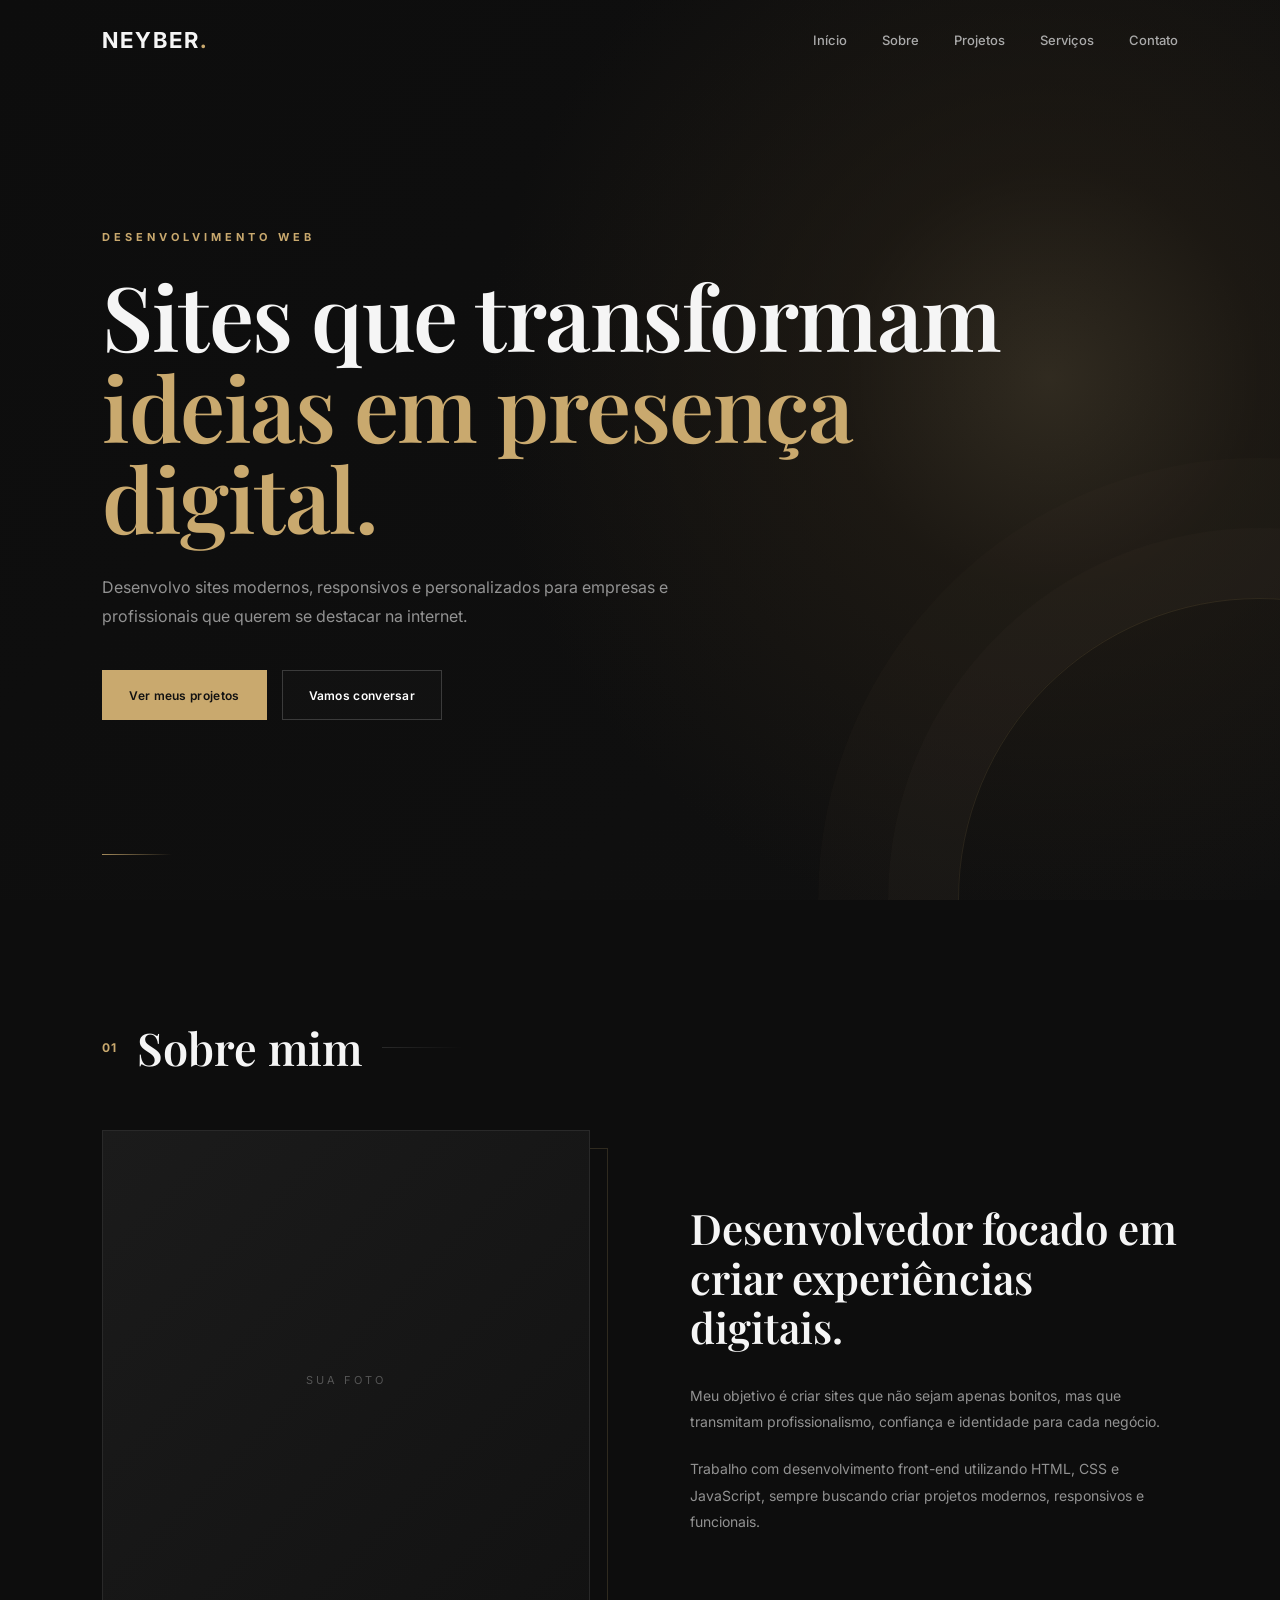
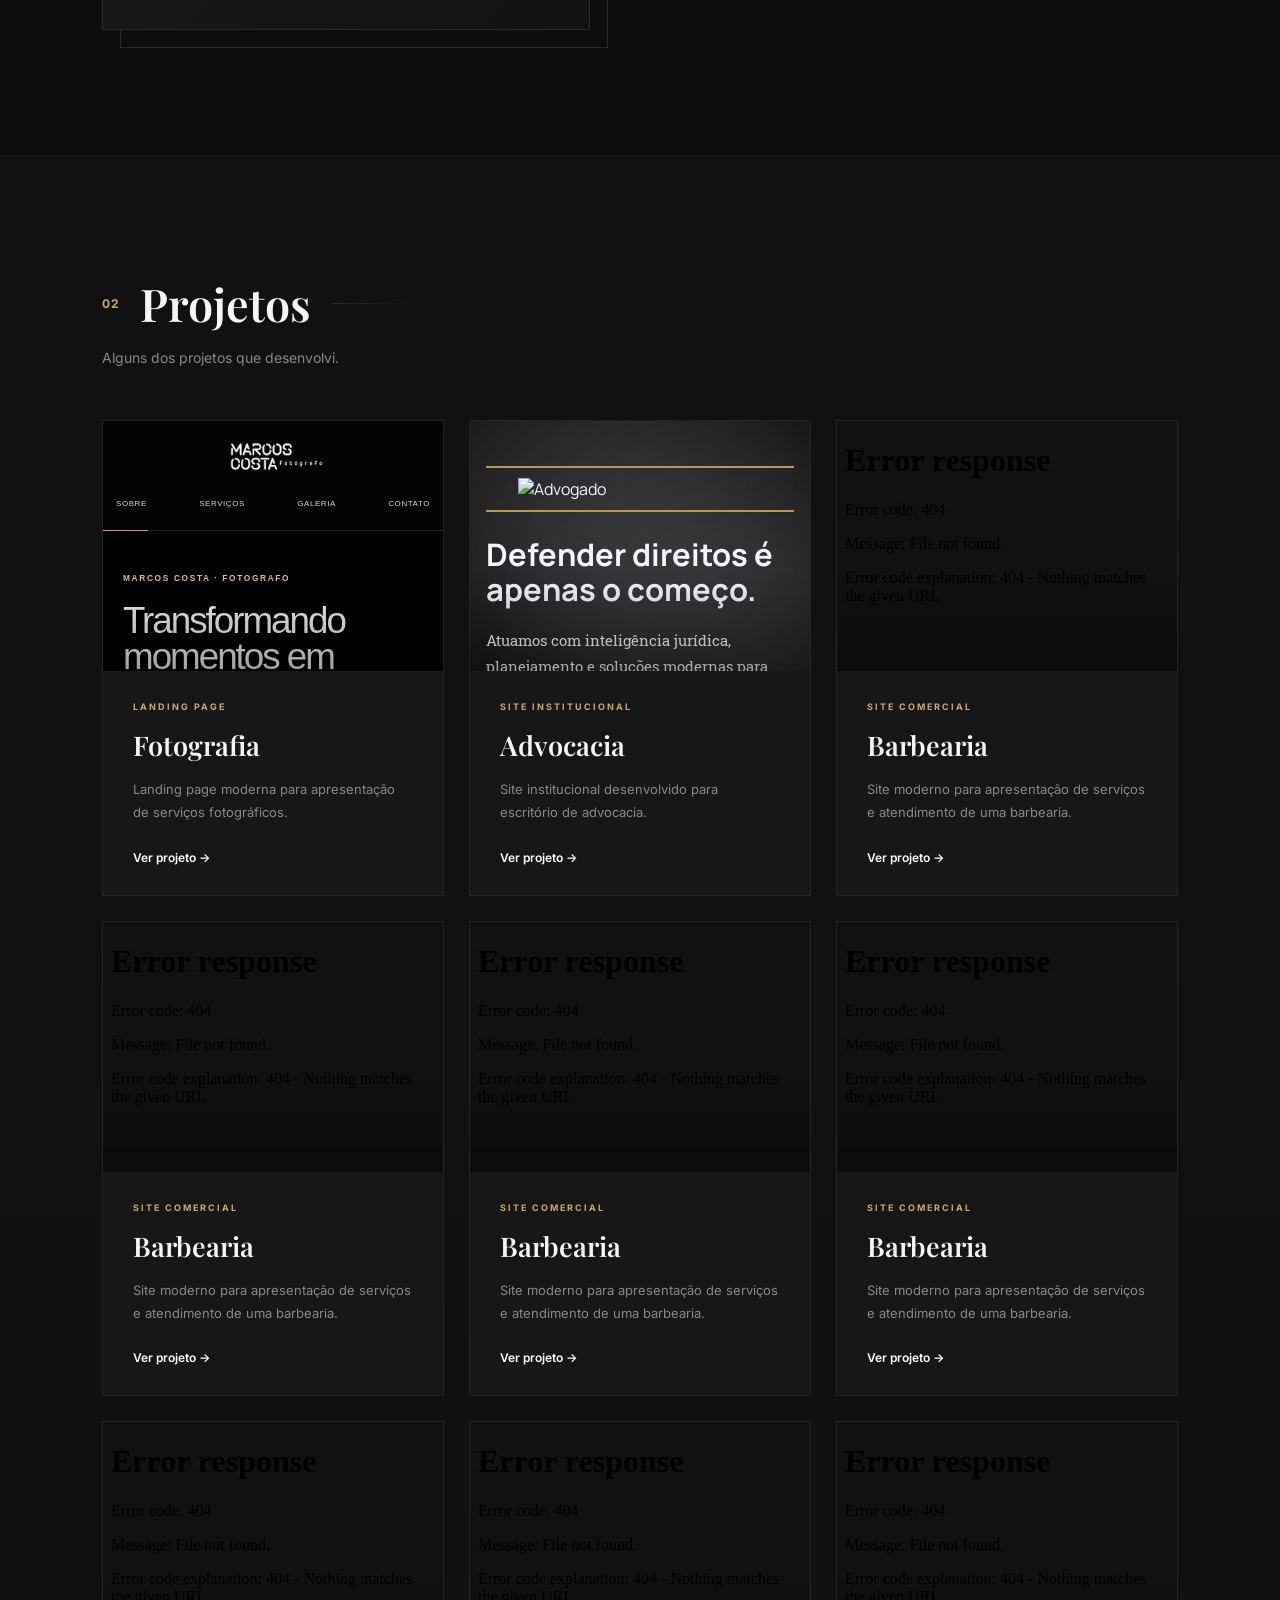
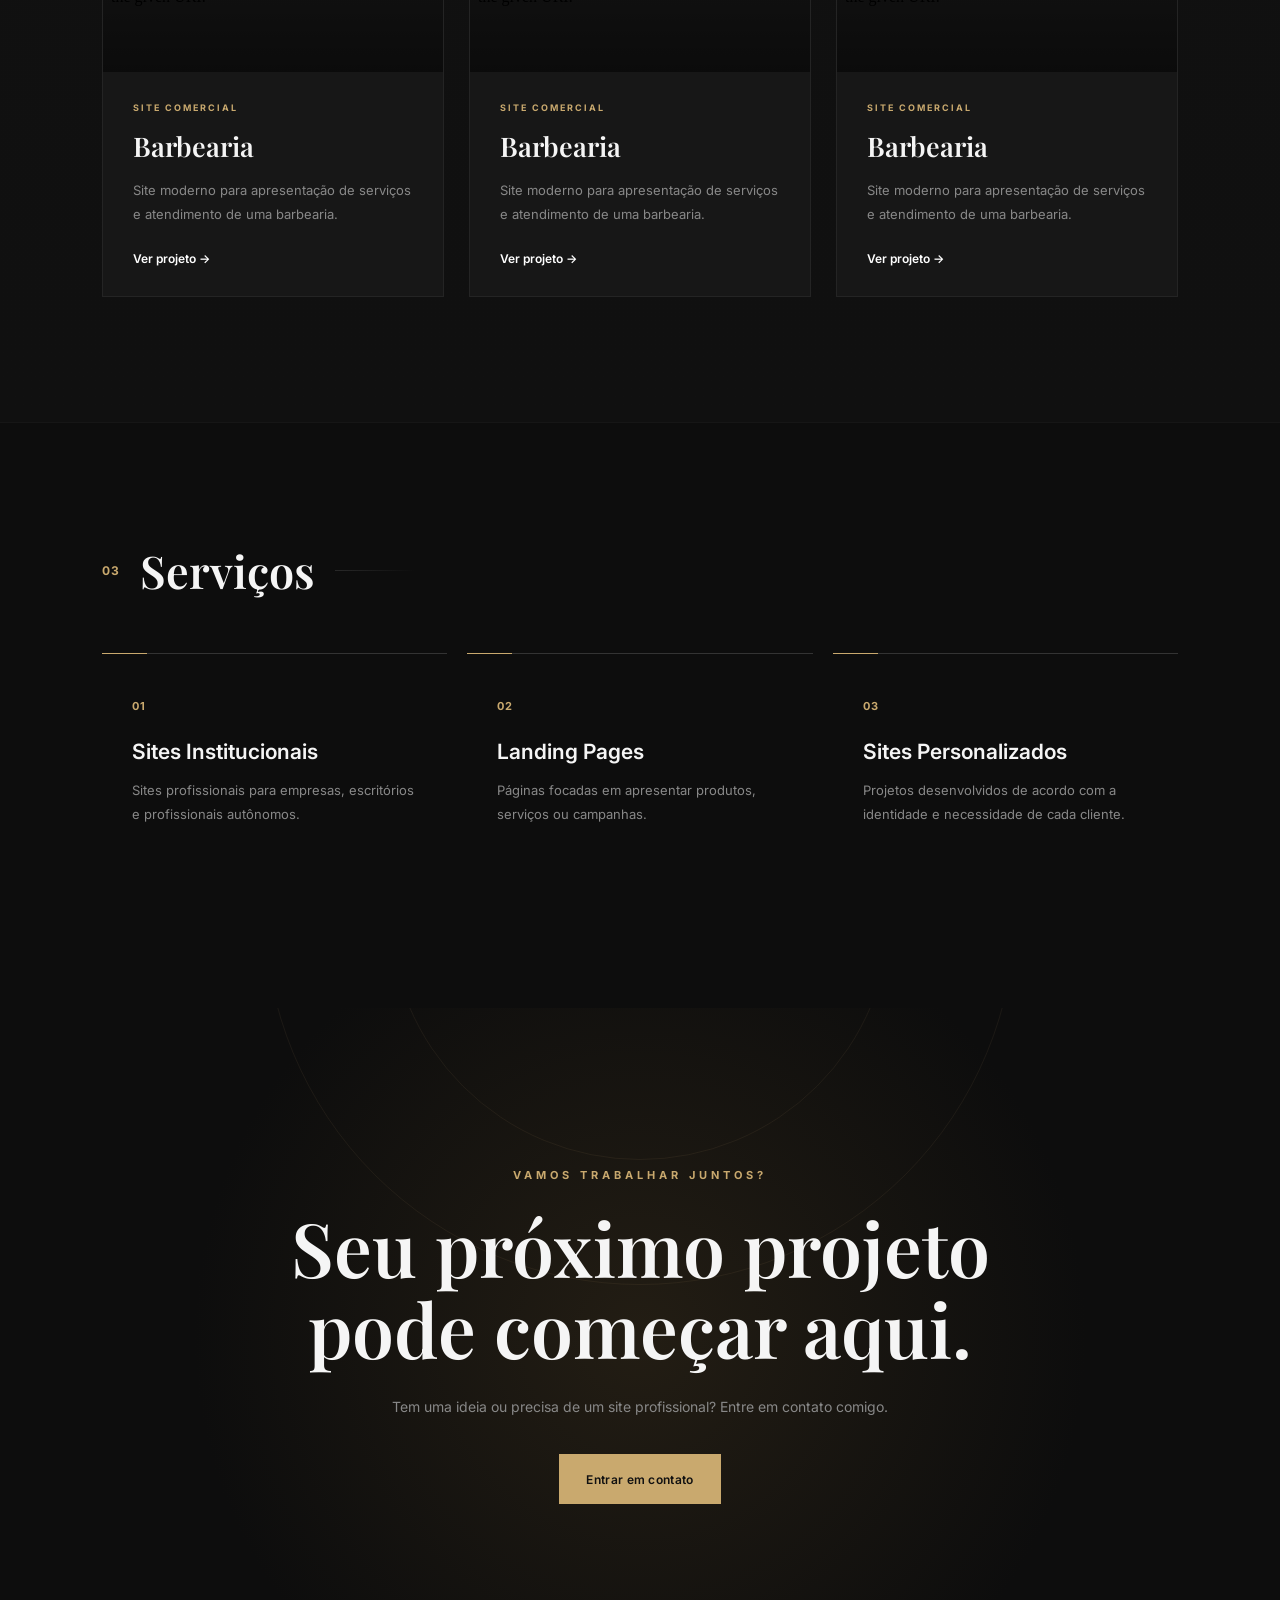
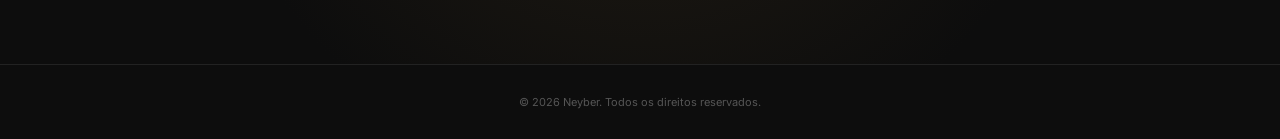
==== commit 9dae42c2: "Update index.html" ====
--- a/index.html
+++ b/index.html
@@ -119,7 +119,7 @@
             <article class="project-card">
 
                 <div class="project-image">
-                    <iframe src="Modelos/Fotografia - Basico (com video)/index.html" width="100%" height="100%"
+                    <iframe src="Projetos/Marcos Fotografia/index.html" width="100%" height="100%"
                         frameborder="0"></iframe>
                 </div>
 
